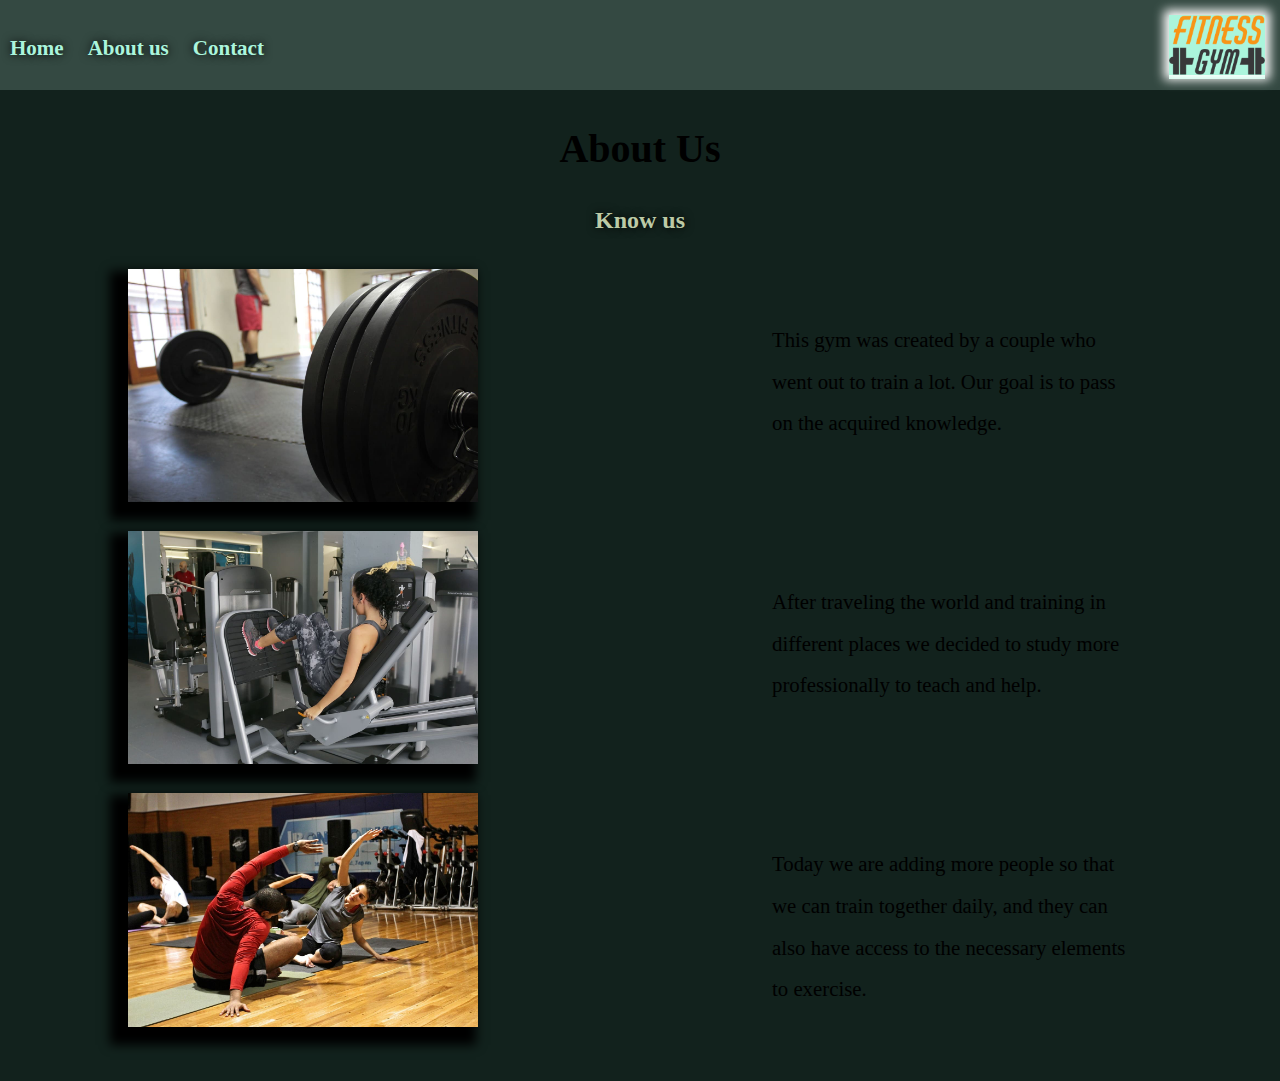
==== assets/Pages/aboutUs.html @ 9450b77e "style1 basico terminado" ====
<!DOCTYPE html>
<html lang="en">
<head>
    <meta charset="UTF-8">
    <meta http-equiv="X-UA-Compatible" content="IE=edge">
    <meta name="viewport" content="width=device-width, initial-scale=1.0">
    <title>Document</title>
    <link rel="stylesheet" href="../styles/style.css">
</head>
<body>
    <header>
        <nav>
            <div class="linksContent">

                <a href="../../index.html">Home</a>
                <a href="#">About us</a>
                <a href="./contact.html">Contact</a>
            </div>
            <figure class="logoContent">
                <img src="../images/logo.png" alt="Logo">
            </figure>

        </nav>
        <h1 class="tituloPrincipal">About Us</h1>
    </header>
    <main>
        
        <section class="sectionAbout">
            <h2>Know us</h2>
            <div class="itemsContainer">
                <figure>
                    <img src="../images/image.jpg" alt="">
                </figure>
                <aside>
                    <p>
                        This gym was created by a couple who went out to train a lot. Our goal is to pass on the acquired knowledge.
                    </p>
                </aside>
            </div>

            <div class="itemsContainer">
                
                <figure>
                    <img src="../images/image-2.jpg" alt="">
                </figure>
                <aside>
                    <p>
                        After traveling the world and training in different places we decided to study more professionally to teach and help.
                    </p>
                </aside>
            </div>

            <div class="itemsContainer">
                <figure>
                    <img src="../images/image-3.jpg" alt="">
                </figure>
                <aside>
                    <p>
                        Today we are adding more people so that we can train together daily, and they can also have access to the necessary elements to exercise.
                    </p>
                </aside>
            </div>
        </section>
    </main>
</body>
</html>
---- assets/styles/style.css ----
*{
    margin: 0;
    padding: 0;
    box-sizing: border-box;
}
.boton{
    display: none;
}

nav{
    height: 90px;
    background-color: rgb(52, 73, 66);
    position: relative;

}
.logoContent{
    display: inline;
    background-color: #abf5dc;
    margin: 15px;
    position: absolute;
    right: 0;
}
.logoContent img{
    height: 60px;
    box-shadow: 0 0 10px 5px white;
}
.linksContent{
    display: inline-block;
    position: absolute;
    bottom: 0;
    height: 120px;
    /* background-color: blueviolet; */
    /* color: yellow; */

}
.linksContent a{
    text-decoration: none;
    /* text-decoration-style: none; */
    text-align: center;
    color: #abf5dc;
    text-shadow: 0 0 10px black;
    font-weight: bold;
    margin: 10px;
    font-size: 21px;
    position: relative;
    top: 55%;
}

/* hasta aca el navbar */
body{
    background-color: rgb(18, 34, 29);
}

main{
    margin-top: 20px;
    /* background-image: ; */
}
.tituloPrincipal, h2{
    text-align: center;
    text-shadow: 10px;
    margin: 35px;

}
h2{
    text-shadow: 0px 0px 10px black;
    color: rgb(188, 202, 166);
}
.tituloPrincipal{
    font-size: 2.5rem;

}
.imagenPrincipal{
    text-align: center;
}
.imagenPrincipal img{
    width: 80vw;
}
.contenidoSecundario{
    margin: 10vw;
    position: relative;
}
.contenidoSecundario aside{
    display: inline-block;
    position: absolute;
    right: 0;
    
}
.contenidoSecundario img{
    display: inline-block;
    width: 400px;
}
.contenidoSecundario p{
    border: 2px solid gold;
    padding: 25px;
    width: 400px;
    height: 250px;
    font-size: 1.3rem;
    line-height: 2;
    display: inline-block;
    text-align: justify;
    /* text-shadow: 13cap; */
}

/* about us */
main{
    margin-bottom: 50px;
}
.sectionAbout{
    /* text-align: center; */
    
    /* background-color: yellow; */
}
.itemsContainer{
    width: 80vw;
    margin-left: 10vw;
    margin-bottom: 25px;
    position: relative;
}
.itemsContainer figure{
    display: inline-block;
    /* position: absolute; */
    /* left: 0; */
    
}
.itemsContainer img{
    width: 350px;
    box-shadow: -10px 10px 10px 8px black;
    
}
.itemsContainer aside{
    display: inline-block;
    width: 400px;
    font-size: 1.3rem;
    line-height: 2;
    position: absolute;
    right: 0;
    padding: 20px;
}
.itemsContainer aside p{
    margin-top: 30px;
}

/* contact */

.mainContact{
    width: 80vw;
    text-align: center;
    margin-left: 10vw;
}
.mainContact figure img{
    width: 100%;
}
.parrafos{
    /* width: 400px; */
    height: 110px;
    text-align: center;
    margin-top: 30px;
    font-size: 1.5rem;
}
footer{
    position: relative;
    font-size: 1.3rem;
    /* background-color: yellow; */
}
.email{
    position: absolute;
    left: 0;
}
.phone{
    position: absolute;
    right: 0;
}
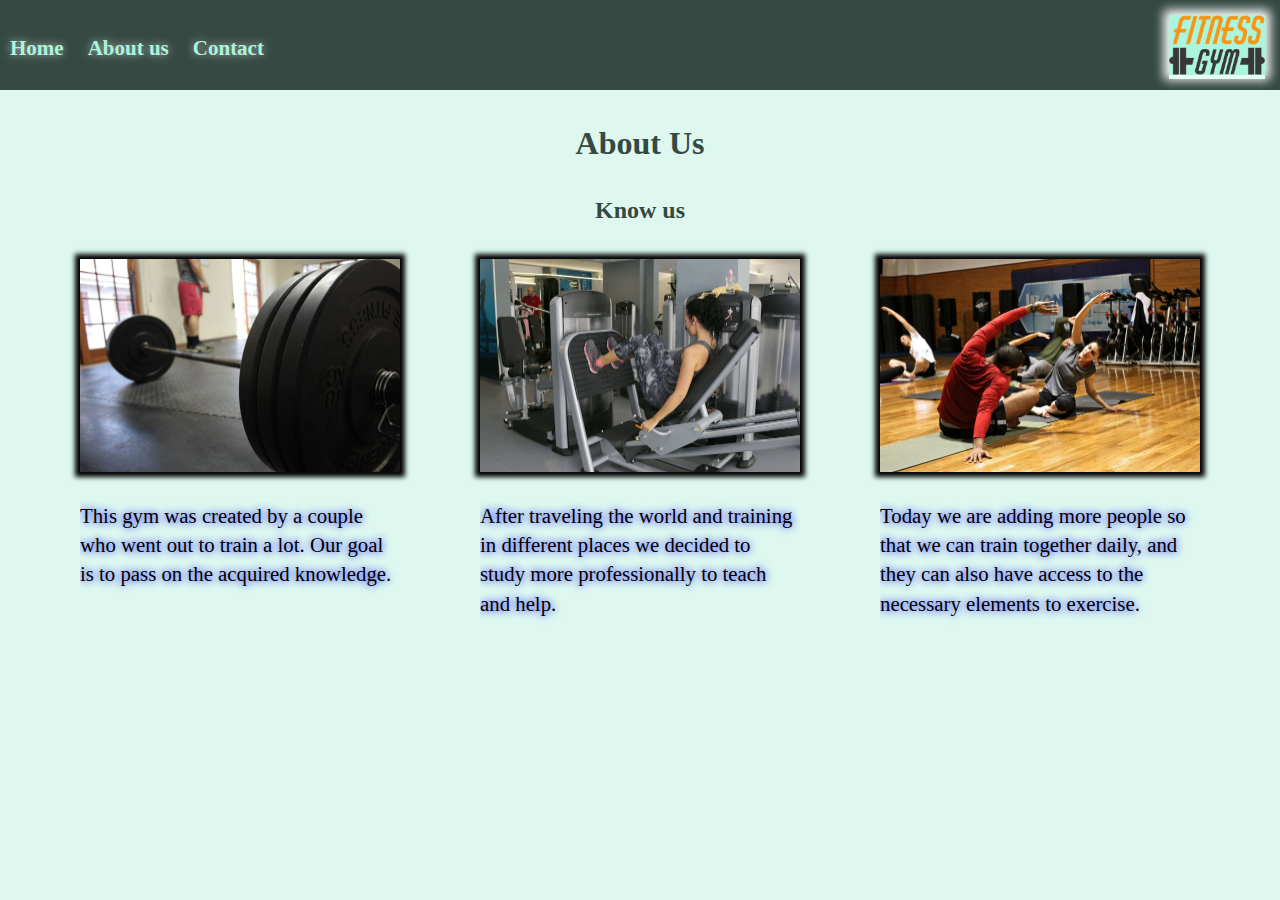
==== commit aea57096: "falta contact" ====
--- a/assets/Pages/aboutUs.html
+++ b/assets/Pages/aboutUs.html
@@ -5,7 +5,9 @@
     <meta http-equiv="X-UA-Compatible" content="IE=edge">
     <meta name="viewport" content="width=device-width, initial-scale=1.0">
     <title>Document</title>
-    <link rel="stylesheet" href="../styles/style.css">
+    <link rel="shortcut icon" href="../images/icon.png" type="image/x-icon">
+    <!-- <link rel="stylesheet" href="../styles/style.css"> -->
+    <link rel="stylesheet" href="../styles/style2a.css">
 </head>
 <body>
     <header>
@@ -21,46 +23,49 @@
             </figure>
 
         </nav>
-        <h1 class="tituloPrincipal">About Us</h1>
+        <h1 class="tituloPrincipal titleAbout">About Us</h1>
     </header>
-    <main>
+    <main class="mainAbout">
         
         <section class="sectionAbout">
-            <h2>Know us</h2>
-            <div class="itemsContainer">
-                <figure>
-                    <img src="../images/image.jpg" alt="">
-                </figure>
-                <aside>
-                    <p>
-                        This gym was created by a couple who went out to train a lot. Our goal is to pass on the acquired knowledge.
-                    </p>
-                </aside>
+            <h2 class="subtitleAbout">Know us</h2>
+            <div class="blockContainer">
+
+                <div class="itemsContainer">
+                    <figure>
+                        <img src="../images/image.jpg" alt="">
+                    </figure>
+                    <aside>
+                        <p>
+                            This gym was created by a couple who went out to train a lot. Our goal is to pass on the acquired knowledge.
+                        </p>
+                    </aside>
+                </div>
+                
+                <div class="itemsContainer">
+                    
+                    <figure>
+                        <img src="../images/image-2.jpg" alt="">
+                    </figure>
+                    <aside>
+                        <p>
+                            After traveling the world and training in different places we decided to study more professionally to teach and help.
+                        </p>
+                    </aside>
+                </div>
+                
+                <div class="itemsContainer">
+                    <figure>
+                        <img src="../images/image-3.jpg" alt="">
+                    </figure>
+                    <aside>
+                        <p>
+                            Today we are adding more people so that we can train together daily, and they can also have access to the necessary elements to exercise.
+                        </p>
+                    </aside>
+                </div>
             </div>
-
-            <div class="itemsContainer">
-                
-                <figure>
-                    <img src="../images/image-2.jpg" alt="">
-                </figure>
-                <aside>
-                    <p>
-                        After traveling the world and training in different places we decided to study more professionally to teach and help.
-                    </p>
-                </aside>
-            </div>
-
-            <div class="itemsContainer">
-                <figure>
-                    <img src="../images/image-3.jpg" alt="">
-                </figure>
-                <aside>
-                    <p>
-                        Today we are adding more people so that we can train together daily, and they can also have access to the necessary elements to exercise.
-                    </p>
-                </aside>
-            </div>
-        </section>
+            </section>
     </main>
 </body>
 </html>--- a/assets/styles/style2a.css
+++ b/assets/styles/style2a.css
@@ -0,0 +1,199 @@
+*{
+    margin: 0;
+    padding: 0;
+    box-sizing: border-box;
+}
+
+
+nav{
+    height: 90px;
+    background-color: rgb(52, 73, 66);
+    position: relative;
+
+}
+.logoContent{
+    display: inline;
+    background-color: #abf5dc;
+    margin: 15px;
+    position: absolute;
+    right: 0;
+}
+.logoContent img{
+    height: 60px;
+    box-shadow: 0 0 10px 5px white;
+}
+.linksContent{
+    display: inline-block;
+    position: absolute;
+    bottom: 0;
+    height: 120px;
+
+}
+.linksContent a{
+    text-decoration: none;
+    text-align: center;
+    color: #abf5dc;
+    text-shadow: 0 0 10px silver;
+    font-weight: bold;
+    margin: 10px;
+    font-size: 21px;
+    position: relative;
+    top: 55%;
+}
+.linksContent a:hover{
+    color: rgb(40, 54, 50);
+    text-shadow: 0 0 5px white;
+
+}
+/* hasta aca el navbar */
+
+body{
+    background-color: #def8f0;
+}
+.imagenPrincipal{
+    display: none;
+}
+.headerImg{
+    width: 92vw;
+    height: 62vw;
+    margin: 2.9vw;
+    box-shadow: 0 0 5px black;
+    background-image: url(../images/guys.jpg);
+    display: flex;
+    flex-direction: column;
+    text-align: center;
+    justify-content: end;
+    align-items: center;
+}
+#boton{
+    text-decoration: none;
+    text-align: center;
+    width: 12vw;
+    border: 2px solid white;
+    border-radius: 8px;
+    box-shadow: 1px 1px 9px 1px white;
+    font-size: 1.5vw;
+    color: #abf5dc;
+    margin: 10px;
+    font-weight: bold;
+}
+#boton:hover{
+    background-color: #abf5dc;
+    color: rgb(40, 54, 50);
+
+}
+.mainTitle2{
+    width: 30vw;
+    text-align: center;
+    text-shadow: 0 0 8px white;
+    font-size: 3vw;
+    margin: 5px;
+}
+.subtitle2{
+    margin: 5px;
+    text-align: center;
+    width: 20vw;
+    font-size: 2vw;
+    text-shadow: 0 0 8px white;
+}
+
+.contenidoSecundario{
+    width: 30vw;
+    height:20vw ;
+    background-image: url(../images/dumbbells.jpg);
+    background-size: contain;
+    margin-left: 35vw;
+    margin-bottom: 60px;
+    box-shadow: 0 0 5px 5px black;
+}
+.imagenSecundaria{
+    display: none;
+}
+.contenidoSecundario p{
+    text-align: center;
+    height: 100%;
+    padding: 5vw;
+    font-size: 1.5vw;
+    line-height: 1.5;
+    text-shadow: 0 0 9px blue;
+    font-weight: bold;
+    color: white;
+
+}
+
+/* ABOUT US*/ 
+.titleAbout, .subtitleAbout{
+    text-align: center;
+    text-shadow: 10px;
+    margin: 35px;
+    color: rgb(52, 73, 66);
+
+}
+.blockContainer{
+    display: flex;
+    justify-content: space-evenly;
+}
+.itemsContainer{
+    width: 25vw;
+    display: inline-block;
+    height: 35vw;
+}
+.itemsContainer aside{
+    margin-top: 25px;
+    font-size: 1.3rem;
+    line-height: 1.4;
+    height: 10vw;
+}
+.itemsContainer aside p{
+    overflow: hidden;
+    height: 20vw;
+    text-shadow: 0 0 9px blue
+}
+.itemsContainer figure img{
+    width: 25vw;
+    box-shadow: 0 0 5px 5px black;
+}
+
+/* CONTACT */
+.imgContainer{
+    display: none;
+}
+.headerContact{
+    background-image: url(../images/image-1.jpg);
+    background-position: center;
+    width: 80vw;
+    height: 30vw;
+    display: flex;
+    flex-direction: column;
+    justify-content: end;
+    align-items: center;
+    /* margin: 5vw 10vw 5vw 10vw; */
+    box-shadow: 0 0 5px 5px black;
+}
+.titleContact, .subtitleContact{
+    margin: 5px;
+    text-shadow: 0 0 5px white;
+}
+.mainContact{
+    background-color: yellow;
+    height: 25vw;
+    width: 80vw;
+    margin: 5vw 10vw 5vw 10vw;
+    display: flex;
+
+}
+.parrafos{
+    /* display: inline-block; */
+    line-height: 1.5;
+    padding: 25px;
+    height: 200px;
+    width: 300px;
+    font-size: 1.4rem;
+    font-weight: bold;
+    /* margin-left: 15vw; */
+}
+.contactDate{
+    display: flex;
+    flex-direction: column;
+}
+
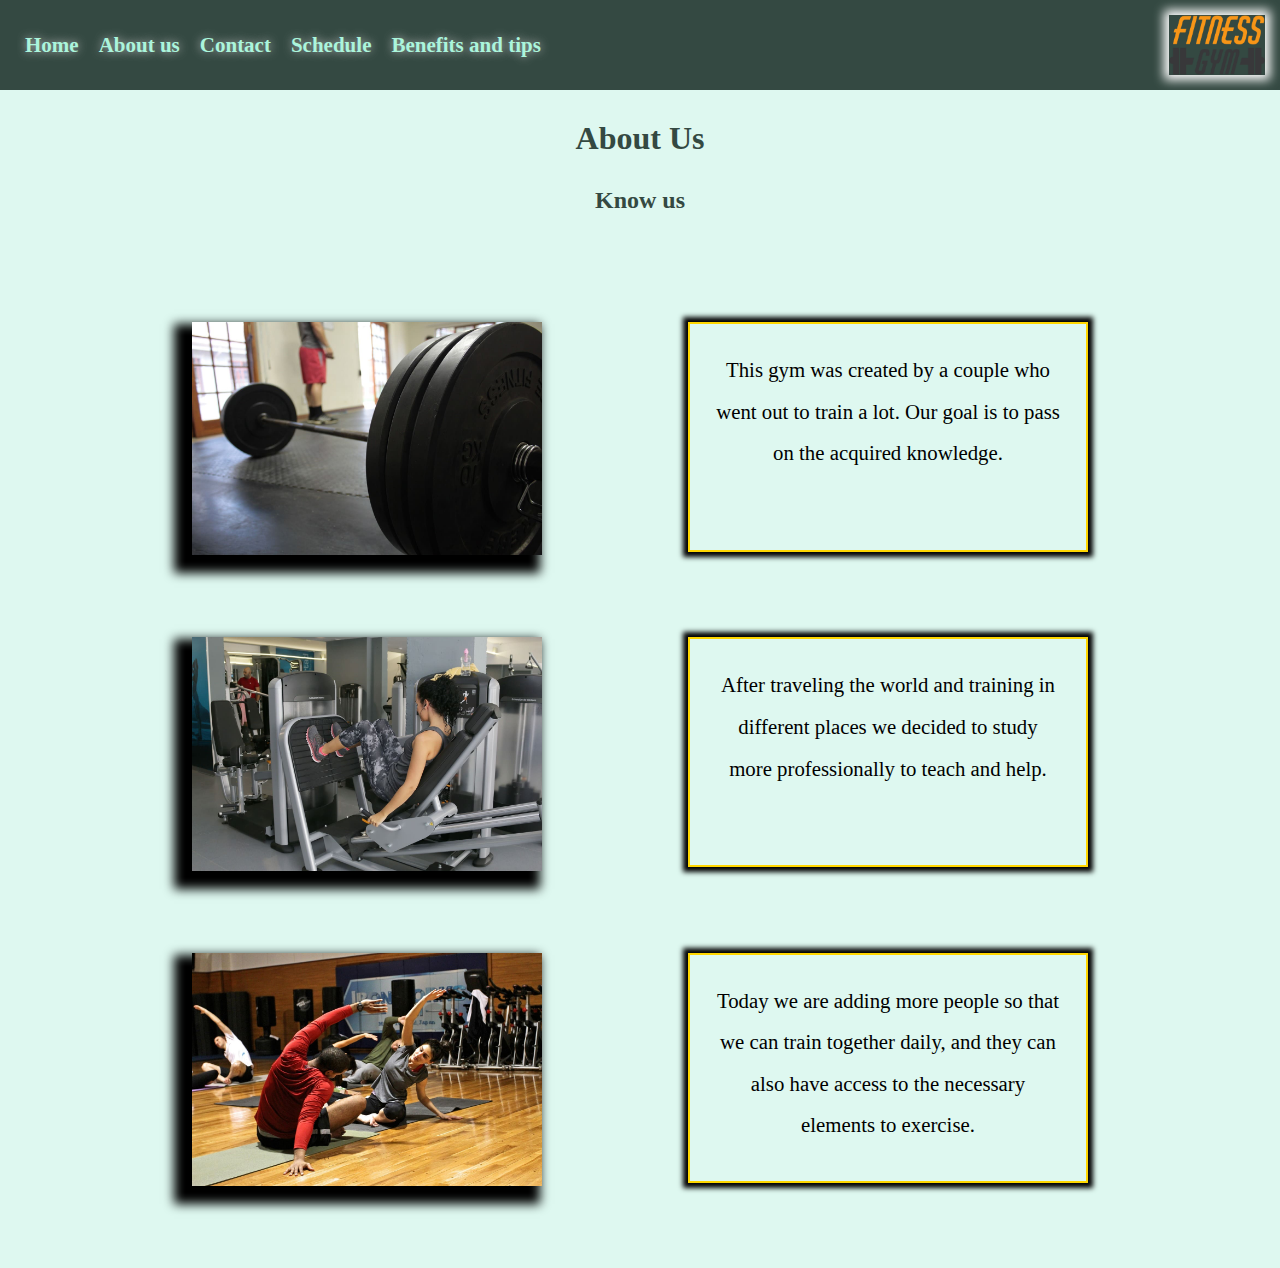
==== commit 0e7b878d: "task 3 terminada" ====
--- a/assets/Pages/aboutUs.html
+++ b/assets/Pages/aboutUs.html
@@ -4,10 +4,10 @@
     <meta charset="UTF-8">
     <meta http-equiv="X-UA-Compatible" content="IE=edge">
     <meta name="viewport" content="width=device-width, initial-scale=1.0">
-    <title>Document</title>
+    <title>Olympus Gym - About us</title>
     <link rel="shortcut icon" href="../images/icon.png" type="image/x-icon">
-    <!-- <link rel="stylesheet" href="../styles/style.css"> -->
-    <link rel="stylesheet" href="../styles/style2a.css">
+    <link rel="stylesheet" href="../styles/style.css" id="styles">
+    <!-- <link rel="stylesheet" href="../styles/style2.css"> -->
 </head>
 <body>
     <header>
@@ -17,9 +17,11 @@
                 <a href="../../index.html">Home</a>
                 <a href="#">About us</a>
                 <a href="./contact.html">Contact</a>
+                <a href="./schedule.html">Schedule</a>
+                <a href="./tips.html">Benefits and tips</a>
             </div>
             <figure class="logoContent">
-                <img src="../images/logo.png" alt="Logo">
+                <img src="../images/logo.png" alt="Logo" id="switchStyle" onclick="switchStyle()">
             </figure>
 
         </nav>
@@ -33,7 +35,7 @@
 
                 <div class="itemsContainer">
                     <figure>
-                        <img src="../images/image.jpg" alt="">
+                        <img src="../images/image.jpg" alt="imagen de una pesa grande de gimnasio">
                     </figure>
                     <aside>
                         <p>
@@ -45,7 +47,7 @@
                 <div class="itemsContainer">
                     
                     <figure>
-                        <img src="../images/image-2.jpg" alt="">
+                        <img src="../images/image-2.jpg" alt="imagen de una persona haciendo ejercicio con las piernas">
                     </figure>
                     <aside>
                         <p>
@@ -56,7 +58,7 @@
                 
                 <div class="itemsContainer">
                     <figure>
-                        <img src="../images/image-3.jpg" alt="">
+                        <img src="../images/image-3.jpg" alt="imagen de dos personas haciendo ejercicio de elongacion en un ginmasio">
                     </figure>
                     <aside>
                         <p>
@@ -67,5 +69,29 @@
             </div>
             </section>
     </main>
+
+
+    <script>
+        const logoGym= document.querySelector("#switchStyle")
+        const linkTag=document.getElementById("styles");
+        var num=0
+        logoGym.addEventListener("click", e=>{
+            if(num%2){
+                linkTag.href = "../styles/style2.css"
+                console.log("AHORA ESTAS EN EL ESTILO 2")
+            }else {
+                linkTag.href = "../styles/style.css"
+                console.log("AHORA ESTAS EN EL ESTILO 1")
+            }
+        })
+        function switchStyle(){
+            console.log("CAMBIASTE DE ESTILO")
+            num+=1
+
+
+        }
+
+    </script>
 </body>
+
 </html>--- a/assets/styles/style.css
+++ b/assets/styles/style.css
@@ -3,170 +3,285 @@
     padding: 0;
     box-sizing: border-box;
 }
-.boton{
-    display: none;
-}
 
 nav{
     height: 90px;
     background-color: rgb(52, 73, 66);
-    position: relative;
-
+    display: flex;
+    justify-content: space-between;
 }
 .logoContent{
-    display: inline;
-    background-color: #abf5dc;
     margin: 15px;
-    position: absolute;
-    right: 0;
+}
+@keyframes logoIntermitente{
+    50%{background-color: #abf5dc;}
 }
 .logoContent img{
     height: 60px;
     box-shadow: 0 0 10px 5px white;
+    animation-name: logoIntermitente;
+    animation-iteration-count: infinite;
+    animation-duration: 6s;
+    animation-delay: 1s;
+}
+.logoContent img:hover{
+    cursor: pointer;
 }
 .linksContent{
-    display: inline-block;
-    position: absolute;
-    bottom: 0;
-    height: 120px;
-    /* background-color: blueviolet; */
-    /* color: yellow; */
+    display: flex;
+    align-items: center;
+    margin-left: 15px;
+    
 
 }
 .linksContent a{
     text-decoration: none;
-    /* text-decoration-style: none; */
     text-align: center;
     color: #abf5dc;
-    text-shadow: 0 0 10px black;
+    text-shadow: 0 0 10px silver;
     font-weight: bold;
     margin: 10px;
     font-size: 21px;
-    position: relative;
-    top: 55%;
-}
-
+}
+.linksContent a:hover{
+    color: rgb(40, 54, 50);
+    text-shadow: 0 0 5px white;
+
+}
 /* hasta aca el navbar */
+
+/* boton de about us para usar en estilo 2*/
+#boton{
+    display: none;
+}
+/* -------------------- */
+
+/* HOME */
 body{
-    background-color: rgb(18, 34, 29);
-}
-
-main{
-    margin-top: 20px;
-    /* background-image: ; */
-}
-.tituloPrincipal, h2{
-    text-align: center;
-    text-shadow: 10px;
+    background-color: #def8f0;
+}
+.headerUno{
+    display: flex;
+    flex-direction: column;
+    justify-content: center;
+    align-items: center;
+}
+.mainTitle, .subtitle{
+    text-align: center;
     margin: 35px;
-
-}
-h2{
-    text-shadow: 0px 0px 10px black;
-    color: rgb(188, 202, 166);
-}
-.tituloPrincipal{
-    font-size: 2.5rem;
-
-}
-.imagenPrincipal{
-    text-align: center;
-}
-.imagenPrincipal img{
-    width: 80vw;
+    color: rgb(52, 73, 66);
+
+}
+.subtitle{
+    color: black;
+}
+.mainTitle{
+    font-size: 2.5rem;
+
+}
+/* .mainImg{
+    text-align: center;
+} */
+.mainImg img{
+    width: 90vw;
+    box-shadow: 0 0 5px 5px black;
+
+}
+.main{
+    display: flex;
+    justify-content: center;
 }
 .contenidoSecundario{
-    margin: 10vw;
-    position: relative;
-}
-.contenidoSecundario aside{
-    display: inline-block;
-    position: absolute;
-    right: 0;
-    
-}
+    height: 35vw;
+    width: 90vw;
+    display: flex;
+    justify-content: space-evenly;
+    align-items: center;
+}
+
 .contenidoSecundario img{
-    display: inline-block;
     width: 400px;
+    box-shadow: 0 0 5px 5px black;
 }
 .contenidoSecundario p{
-    border: 2px solid gold;
     padding: 25px;
     width: 400px;
-    height: 250px;
+    height: 270px;
     font-size: 1.3rem;
     line-height: 2;
-    display: inline-block;
+    /* display: inline-block; */
     text-align: justify;
-    /* text-shadow: 13cap; */
-}
-
-/* about us */
-main{
-    margin-bottom: 50px;
-}
-.sectionAbout{
-    /* text-align: center; */
-    
-    /* background-color: yellow; */
+    border: 2px solid gold;
+    box-shadow: 0 0 5px 5px black;
+}
+
+
+
+
+/* ABOUT */
+.titleAbout, .subtitleAbout{
+    text-align: center;
+    color: rgb(52, 73, 66);
+    margin: 30px;
+}
+.blockContainer{
+    display: flex;
+    flex-direction: column;
+    align-items: center;
+    justify-content: space-evenly;
+    height: 80vw;
 }
 .itemsContainer{
-    width: 80vw;
-    margin-left: 10vw;
-    margin-bottom: 25px;
-    position: relative;
-}
-.itemsContainer figure{
-    display: inline-block;
-    /* position: absolute; */
-    /* left: 0; */
-    
+    display: flex;
+    justify-content: space-between;
+    width: 70vw;
+
 }
 .itemsContainer img{
     width: 350px;
     box-shadow: -10px 10px 10px 8px black;
     
 }
+.itemsContainer aside p{
+    border: 2px solid gold;
+    box-shadow: 0 0 5px 5px black;
+    height: 230px;
+    text-align: center;
+    padding: 25px;
+}
 .itemsContainer aside{
-    display: inline-block;
     width: 400px;
     font-size: 1.3rem;
     line-height: 2;
-    position: absolute;
-    right: 0;
+}
+
+/* CONTACT */
+.headerContact{
+    display: flex;
+    flex-direction: column;
+    align-items: center;
+}
+.headerContact h1, h2{
+    text-align: center;
+    margin: 20px;
+}
+.headerContact h1{
+    color: rgb(52, 73, 66);
+    font-size: 2.5rem;
+}
+.imgContainer img{
+    width: 70vw;
+    box-shadow: 0 0 5px 5px black;
+}
+.parrafos{
+    text-align: center;
+    margin: 30px;
+    font-size: 2vw;
+    font-style: oblique;
+    font-weight: bold;
+    width: 70vw;
+}
+.contactDate{
+    width: 70vw;
+    display: flex;
+    justify-content: space-between;
+    text-align: center;
+    margin-bottom: 10vw;
+}
+.mainContainer{
+    display: flex;
+    flex-direction: column;
+    align-items: center;
+}
+.email a,.phone a{
+    text-decoration: none;
+    font-size: 2vw;
+}
+.email a:hover,.phone a:hover{
+    color: black;
+    text-shadow: 0 0 5px blue;
+}
+
+
+
+
+/* TASK 3 SCHEDULE */
+.headerSchedule{
+    display: flex;
+    justify-content: center;
+}
+.headerSchedule .headerContainer{
+    display: flex;
+    flex-direction: column;
+    text-align: center;
+    margin: 30px;
+}
+.titleSchedule{
+    color: rgb(52, 73, 66);
+    font-size: 2.5rem;
+}
+.table, th, td{
+    border: 3px solid rgb(40, 54, 50);
     padding: 20px;
-}
-.itemsContainer aside p{
-    margin-top: 30px;
-}
-
-/* contact */
-
-.mainContact{
-    width: 80vw;
-    text-align: center;
-    margin-left: 10vw;
-}
-.mainContact figure img{
-    width: 100%;
-}
-.parrafos{
-    /* width: 400px; */
-    height: 110px;
-    text-align: center;
-    margin-top: 30px;
-    font-size: 1.5rem;
-}
-footer{
-    position: relative;
-    font-size: 1.3rem;
+    font-size: 1.4rem;
+    border-collapse: collapse;
+    text-align: center;
+}
+.table th{
+    padding: 35px;
+    background-color: #abf5dc;
+}
+.table{
+    box-shadow: 0 0 9px black;
+}
+.tableContainer{
+    display: flex;
+    justify-content: center;
+    margin-bottom: 10vw;
+}
+
+/* LISTAS  */
+.titleTips{
+    margin: 35px;
+    text-align: center;
+    font-size: 2.5rem;
+    color: rgb(40, 54, 50);
+}
+.mainTips{
+    display: flex;
+    flex-direction: column;
+}
+.tipsContainer{
+    display: flex;
+    justify-content: space-evenly;
+    height: 30vw;
+    align-items: center;
+}
+.imgTips img{
+    width: 30vw;
+    box-shadow: -10px 10px 10px 8px black;
+}
+.list{
     /* background-color: yellow; */
-}
-.email{
-    position: absolute;
-    left: 0;
-}
-.phone{
-    position: absolute;
-    right: 0;
-}+    width: 30vw;
+    list-style-position: inside;
+    font-size: 1.4vw;
+    line-height: 1.5;
+    height: 18vw;
+    padding: 30px;
+    display: flex;
+    flex-direction: column;
+    justify-content: center;
+    border: 2px solid gold;
+    box-shadow: 0 0 5px 5px black;
+    
+}
+.list>li{
+    list-style-position: inside;
+}
+.listLetters>li{
+    list-style-position: inside;
+    list-style-type: lower-alpha;
+    margin-left: 15px;
+}
+
--- a/assets/styles/style2.css
+++ b/assets/styles/style2.css
@@ -0,0 +1,233 @@
+*{
+    margin: 0;
+    padding: 0;
+    box-sizing: border-box;
+}
+
+nav{
+    height: 90px;
+    background-color: rgb(52, 73, 66);
+    display: flex;
+    justify-content: space-between;
+}
+.logoContent{
+    margin: 15px;
+}
+@keyframes logoIntermitente{
+    50%{background-color: #abf5dc;}
+}
+.logoContent img{
+    height: 60px;
+    box-shadow: 0 0 10px 5px white;
+    animation-name: logoIntermitente;
+    animation-iteration-count: infinite;
+    animation-duration: 6s;
+    animation-delay: 1s;
+}
+.logoContent img:hover{
+    cursor: pointer;
+}
+.linksContent{
+    display: flex;
+    align-items: center;
+    margin-left: 15px;
+    
+
+}
+.linksContent a{
+    text-decoration: none;
+    text-align: center;
+    color: #abf5dc;
+    text-shadow: 0 0 10px silver;
+    font-weight: bold;
+    margin: 10px;
+    font-size: 21px;
+}
+.linksContent a:hover{
+    color: rgb(40, 54, 50);
+    text-shadow: 0 0 5px white;
+
+}
+/* hasta aca el navbar */
+
+body{
+    background-color: #def8f0;
+}
+.mainImg{
+    display: none;
+}
+.headerImg{
+    width: 92vw;
+    height: 62vw;
+    margin: 2.9vw;
+    box-shadow: 0 0 5px black;
+    background-image: url(../images/guys.jpg);
+    display: flex;
+    flex-direction: column;
+    text-align: center;
+    justify-content: end;
+    align-items: center;
+}
+#boton{
+    text-decoration: none;
+    text-align: center;
+    width: 12vw;
+    border: 2px solid white;
+    border-radius: 8px;
+    box-shadow: 1px 1px 9px 1px white;
+    font-size: 1.5vw;
+    color: #abf5dc;
+    margin: 10px;
+    font-weight: bold;
+}
+#boton:hover{
+    background-color: #abf5dc;
+    color: rgb(40, 54, 50);
+
+}
+.mainTitle2{
+    width: 30vw;
+    text-align: center;
+    text-shadow: 0 0 8px white;
+    font-size: 3vw;
+    margin: 5px;
+}
+.subtitle2{
+    margin: 5px;
+    text-align: center;
+    width: 20vw;
+    font-size: 2vw;
+    text-shadow: 0 0 8px white;
+}
+
+.contenidoSecundario{
+    width: 30vw;
+    height:20vw ;
+    background-image: url(../images/dumbbells.jpg);
+    background-size: contain;
+    margin-left: 35vw;
+    margin-bottom: 60px;
+    box-shadow: 0 0 5px 5px black;
+}
+.imagenSecundaria{
+    display: none;
+}
+.contenidoSecundario p{
+    text-align: center;
+    height: 100%;
+    padding: 5vw;
+    font-size: 1.5vw;
+    line-height: 1.5;
+    text-shadow: 0 0 9px blue;
+    font-weight: bold;
+    color: white;
+
+}
+
+/* ABOUT US*/ 
+.titleAbout, .subtitleAbout{
+    text-align: center;
+    text-shadow: 10px;
+    margin: 35px;
+    color: rgb(52, 73, 66);
+
+}
+.blockContainer{
+    display: flex;
+    justify-content: space-evenly;
+}
+.itemsContainer{
+    width: 25vw;
+    display: inline-block;
+    height: 35vw;
+}
+.itemsContainer aside{
+    margin-top: 25px;
+    font-size: 1.3rem;
+    line-height: 1.4;
+    height: 10vw;
+}
+.itemsContainer aside p{
+    overflow: hidden;
+    height: 20vw;
+    text-shadow: 0 0 9px blue
+}
+.itemsContainer figure img{
+    width: 25vw;
+    box-shadow: 0 0 5px 5px black;
+}
+
+/* CONTACT */
+
+.imgContainer{
+    display: none;
+}
+.headerContact{
+    display: flex;
+    justify-content: center;
+    margin-top: 4vw;
+}
+.headerContainer{
+    background-image: url(../images/image-1.jpg);
+    background-position: center;
+    width: 80vw;
+    height: 30vw;
+    display: flex;
+    flex-direction: column;
+    justify-content: end;
+    align-items: center;
+    box-shadow: 0 0 5px 5px black;
+    text-align: center;
+}
+.titleContact, .subtitleContact{
+    margin: 5px;
+    text-shadow: 0 0 5px white;
+}
+.mainContact{
+    display: flex;
+    justify-content: center;
+
+}
+.mainContainer{
+    /* background-color: yellow; */
+    height: 25vw;
+    width: 80vw;
+    /* margin: 5vw 10vw 5vw 10vw; */
+    display: flex;
+    justify-content: space-evenly;
+    align-items: center;
+
+}
+.parrafos{
+    line-height: 1.5;
+    padding: 25px;
+    height: 200px;
+    width: 350px;
+    font-size: 1.4rem;
+    font-weight: bold;
+    border: 2px solid gold;
+    box-shadow: 0 0 5px 5px black;
+    text-align: center;
+}
+.contactDate{
+    height: 200px;
+    width: 350px;
+    display: flex;
+    flex-direction: column;
+    align-items: center;
+    justify-content: space-evenly;
+    font-weight: bold;
+    font-size: 1.4rem;
+    text-align: center;
+    border: 2px solid gold;
+    box-shadow: 0 0 5px 5px black;
+}
+.contactDate a{
+    
+    text-decoration: none;
+
+}
+.email a:hover,.phone a:hover{
+    color: black;
+    text-shadow: 0 0 5px blue;
+}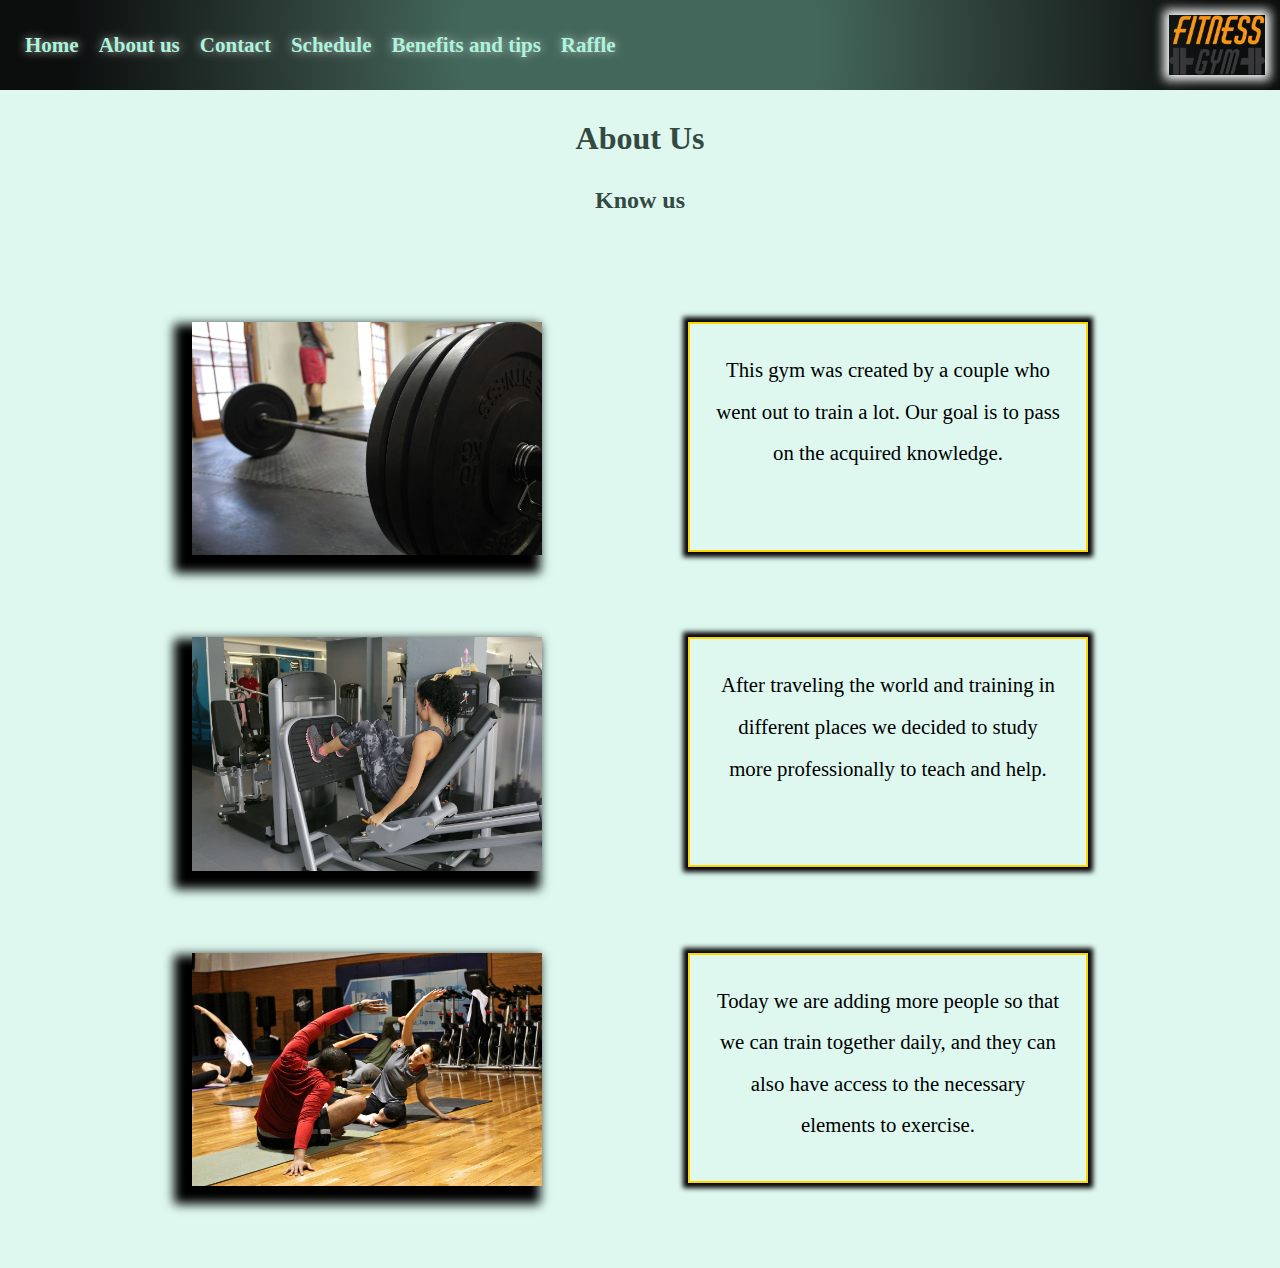
==== commit a0a89dbf: "faltan el mapa y algunas cositas mas de diseño" ====
--- a/assets/Pages/aboutUs.html
+++ b/assets/Pages/aboutUs.html
@@ -19,6 +19,7 @@
                 <a href="./contact.html">Contact</a>
                 <a href="./schedule.html">Schedule</a>
                 <a href="./tips.html">Benefits and tips</a>
+                <a href="./raffle.html">Raffle</a>
             </div>
             <figure class="logoContent">
                 <img src="../images/logo.png" alt="Logo" id="switchStyle" onclick="switchStyle()">
@@ -37,11 +38,11 @@
                     <figure>
                         <img src="../images/image.jpg" alt="imagen de una pesa grande de gimnasio">
                     </figure>
-                    <aside>
+                    <div>
                         <p>
                             This gym was created by a couple who went out to train a lot. Our goal is to pass on the acquired knowledge.
                         </p>
-                    </aside>
+                    </div>
                 </div>
                 
                 <div class="itemsContainer">
@@ -49,22 +50,22 @@
                     <figure>
                         <img src="../images/image-2.jpg" alt="imagen de una persona haciendo ejercicio con las piernas">
                     </figure>
-                    <aside>
+                    <div>
                         <p>
                             After traveling the world and training in different places we decided to study more professionally to teach and help.
                         </p>
-                    </aside>
+                    </div>
                 </div>
                 
                 <div class="itemsContainer">
                     <figure>
                         <img src="../images/image-3.jpg" alt="imagen de dos personas haciendo ejercicio de elongacion en un ginmasio">
                     </figure>
-                    <aside>
+                    <div>
                         <p>
                             Today we are adding more people so that we can train together daily, and they can also have access to the necessary elements to exercise.
                         </p>
-                    </aside>
+                    </div>
                 </div>
             </div>
             </section>
--- a/assets/styles/style.css
+++ b/assets/styles/style.css
@@ -6,7 +6,9 @@
 
 nav{
     height: 90px;
-    background-color: rgb(52, 73, 66);
+    /* background-color: rgb(52, 73, 66); */
+    background: rgb(56,94,81);
+    background: radial-gradient(circle, rgba(56,94,81,0.938813025210084) 28%, rgba(52,73,66,1) 47%, rgba(12,14,14,1) 89%);
     display: flex;
     justify-content: space-between;
 }
@@ -14,14 +16,16 @@
     margin: 15px;
 }
 @keyframes logoIntermitente{
-    50%{background-color: #abf5dc;}
+    0%{background-color: black;}
+    50%{background-color: #abf5dc; }
+    100%{background-color: black;}
 }
 .logoContent img{
     height: 60px;
     box-shadow: 0 0 10px 5px white;
     animation-name: logoIntermitente;
     animation-iteration-count: infinite;
-    animation-duration: 6s;
+    animation-duration: 8s;
     animation-delay: 1s;
 }
 .logoContent img:hover{
@@ -142,14 +146,14 @@
     box-shadow: -10px 10px 10px 8px black;
     
 }
-.itemsContainer aside p{
+.itemsContainer div p{
     border: 2px solid gold;
     box-shadow: 0 0 5px 5px black;
     height: 230px;
     text-align: center;
     padding: 25px;
 }
-.itemsContainer aside{
+.itemsContainer div{
     width: 400px;
     font-size: 1.3rem;
     line-height: 2;
@@ -196,6 +200,8 @@
 .email a,.phone a{
     text-decoration: none;
     font-size: 2vw;
+    color: darkslategray;
+    text-shadow: 0 0 3px darkcyan;
 }
 .email a:hover,.phone a:hover{
     color: black;
@@ -240,7 +246,7 @@
     margin-bottom: 10vw;
 }
 
-/* LISTAS  */
+/* TIPS (LISTAS)*/
 .titleTips{
     margin: 35px;
     text-align: center;
@@ -284,4 +290,102 @@
     list-style-type: lower-alpha;
     margin-left: 15px;
 }
-
+.subtitleListOne{
+    list-style: none;
+    font-weight: bold;
+}
+.subtitleListTwo{
+    font-weight: bold;
+
+}
+
+/* RAFFLE */
+.titleRaffle{
+    text-align: center;
+    margin: 35px;
+    color: rgb(52, 73, 66);
+}
+.subtitleRaffle{
+    font-style: oblique;
+}
+.mainRaffle{
+    display: flex;
+    justify-content: space-evenly;
+    margin: 50px 0;
+}
+.formRaffle{
+    display: flex;
+    flex-direction: column;
+    background-color: rgb(173, 230, 203);
+    /* margin: 10px; */
+    /* text-align: center; */
+    /* align-items: center; */
+    overflow: hidden;
+    width: 30vw;
+    padding: 5px;
+    border: 2px solid black;
+    box-shadow: 0 0 10px 3px black;
+}
+.formRaffle label, .formRaffle input, .formRaffle select{
+    /* background-color: yellow; */
+    margin-top: 5px;
+}
+.formRaffle h4{
+    margin: 10px 0px;
+}
+.formRaffle h3{
+    margin: 5px;
+}
+.imgContainerRaffle{
+    display: flex;
+    flex-direction: column;
+    justify-content: space-evenly;
+}
+.imgContainerRaffle img{
+    width: 30vw;
+}
+
+
+
+
+
+/* publicidad */
+/* @keyframes publicidad{
+    0%{visibility: visible; opacity: 0.7;}
+    50%{transform: scale(2); opacity: 0.9;}
+    75%{transform: scale(2); transition: 5s; opacity: 1; visibility: hidden;}
+}
+.publicidad{
+    width: 30vw;
+    height: 20vw;
+    background-color: #abf5dc;
+    visibility: hidden;
+    animation-name: publicidad;
+    animation-iteration-count: initial;
+    animation-duration: 20s;
+    animation-delay: 1s;
+    position: absolute;
+    top: 15vw;
+    left: 35vw;
+    text-align: center;
+    font-weight: bold;
+    font-size: 2rem;
+    padding-top: 5vw;
+    border: 5px dotted red;
+} */
+
+
+
+
+
+
+
+
+
+
+
+
+
+
+
+
--- a/assets/styles/style2.css
+++ b/assets/styles/style2.css
@@ -6,7 +6,8 @@
 
 nav{
     height: 90px;
-    background-color: rgb(52, 73, 66);
+    background: rgb(56,94,81);
+    background: radial-gradient(circle, rgba(56,94,81,0.938813025210084) 28%, rgba(52,73,66,1) 47%, rgba(12,14,14,1) 89%);
     display: flex;
     justify-content: space-between;
 }
@@ -14,14 +15,16 @@
     margin: 15px;
 }
 @keyframes logoIntermitente{
-    50%{background-color: #abf5dc;}
+    0%{background-color: black;}
+    50%{background-color: #abf5dc; }
+    100%{background-color: black;}
 }
 .logoContent img{
     height: 60px;
     box-shadow: 0 0 10px 5px white;
     animation-name: logoIntermitente;
     animation-iteration-count: infinite;
-    animation-duration: 6s;
+    animation-duration: 8s;
     animation-delay: 1s;
 }
 .logoContent img:hover{
@@ -141,13 +144,13 @@
     display: inline-block;
     height: 35vw;
 }
-.itemsContainer aside{
+.itemsContainer div{
     margin-top: 25px;
     font-size: 1.3rem;
     line-height: 1.4;
     height: 10vw;
 }
-.itemsContainer aside p{
+.itemsContainer div p{
     overflow: hidden;
     height: 20vw;
     text-shadow: 0 0 9px blue
@@ -227,6 +230,10 @@
     text-decoration: none;
 
 }
+.email a,.phone a{
+    color: darkcyan;
+    text-shadow: 0 0 1px black;
+}
 .email a:hover,.phone a:hover{
     color: black;
     text-shadow: 0 0 5px blue;
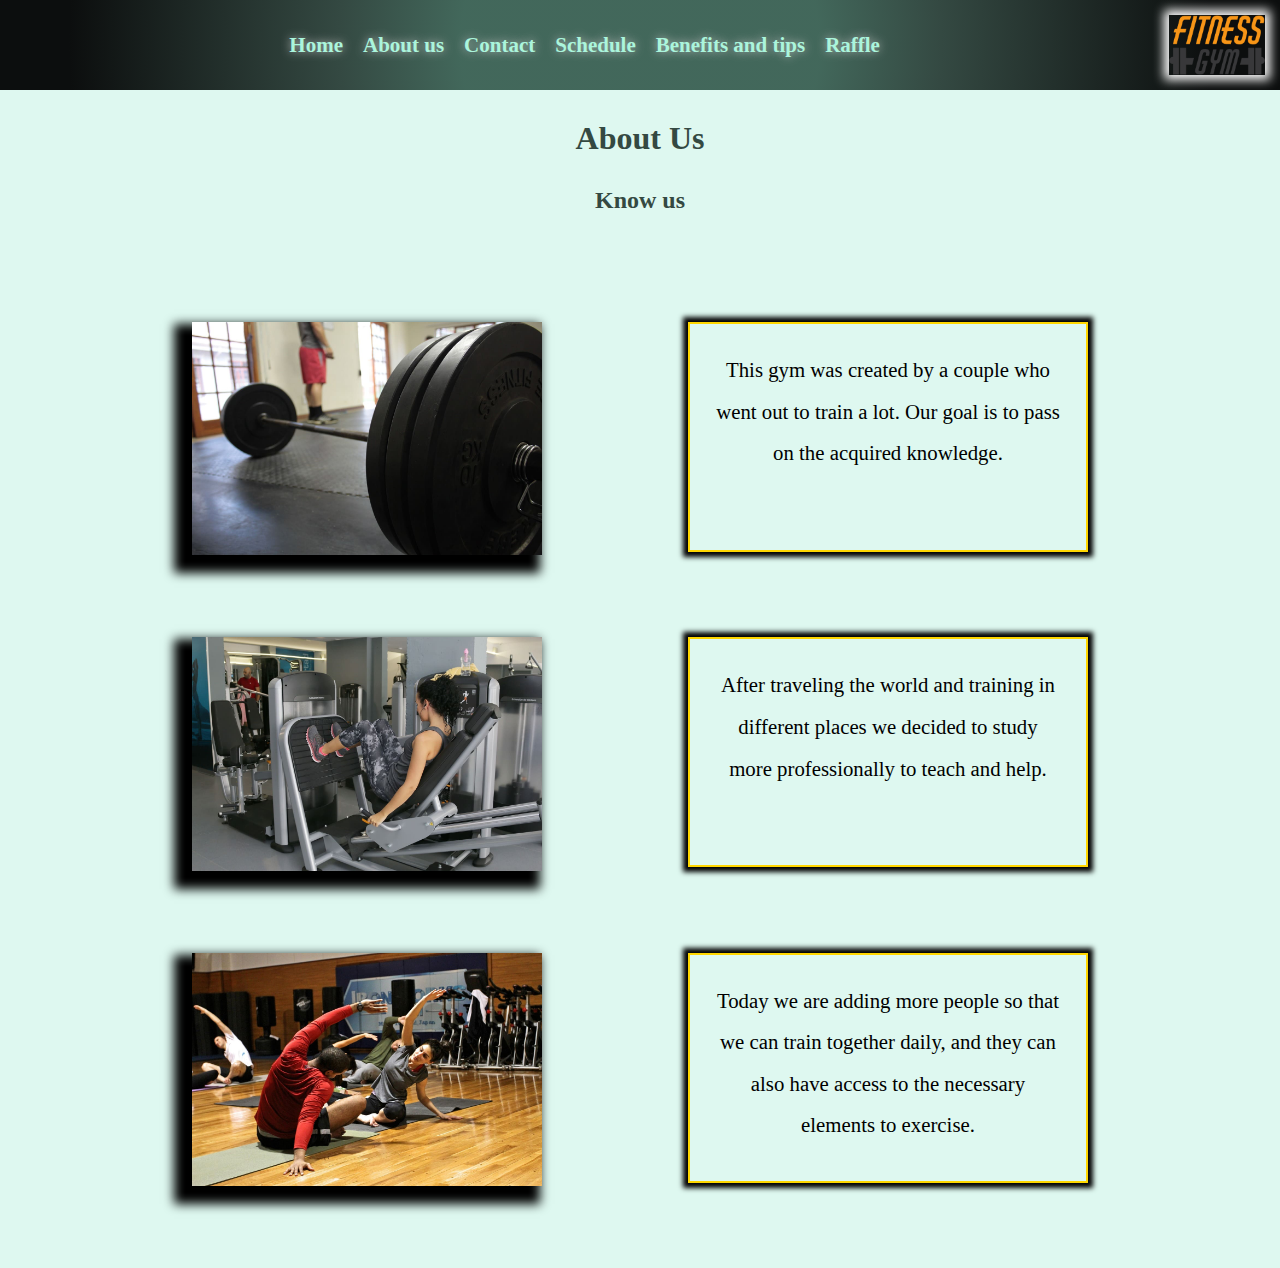
==== commit f991f591: "menu desplegable" ====
--- a/assets/Pages/aboutUs.html
+++ b/assets/Pages/aboutUs.html
@@ -7,13 +7,16 @@
     <title>Olympus Gym - About us</title>
     <link rel="shortcut icon" href="../images/icon.png" type="image/x-icon">
     <link rel="stylesheet" href="../styles/style.css" id="styles">
-    <!-- <link rel="stylesheet" href="../styles/style2.css"> -->
 </head>
 <body>
     <header>
         <nav>
+            <div id="drawer">
+                <span class="barras"></span>
+                <span class="barras"></span>
+                <span class="barras"></span>
+            </div>
             <div class="linksContent">
-
                 <a href="../../index.html">Home</a>
                 <a href="#">About us</a>
                 <a href="./contact.html">Contact</a>
@@ -93,6 +96,7 @@
         }
 
     </script>
+    <script src="../js/nav.js"></script>
 </body>
 
 </html>